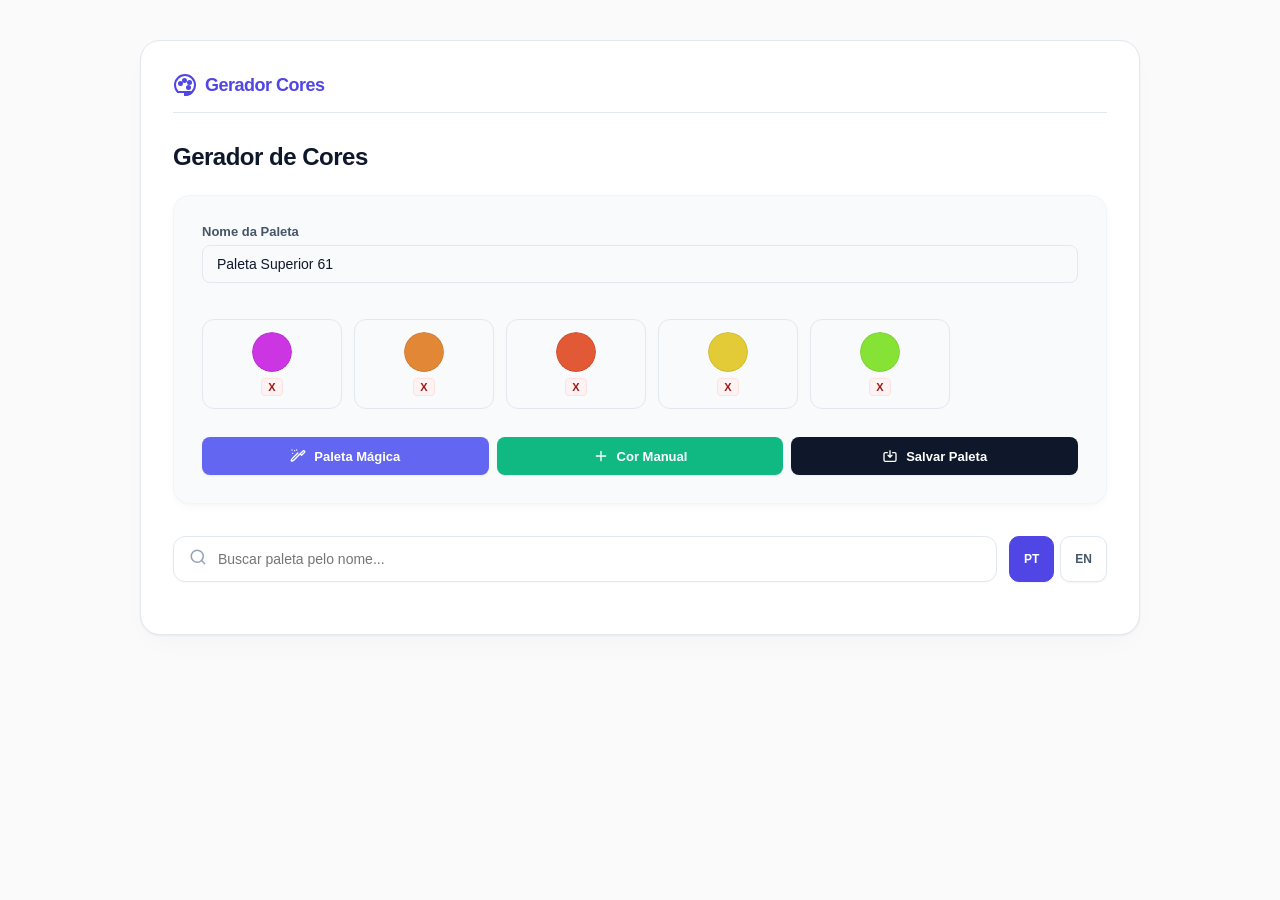
==== index.html @ beafa52e "Create index.html" ====
<!DOCTYPE html>
<html lang="pt-BR">
<head>
    <meta charset="UTF-8">
    <meta name="viewport" content="width=device-width, initial-scale=1.0">
    <title>Gerador Profissional de Paletas de Cores</title>
    <link rel="stylesheet" href="style.css">
<style>

</style>
</head>
<body>

<div id="app"></div>

<script src="js-global.js"></script>
    <script src="js-assets.js"></script>
    <script src="js-utils.js"></script>
    <script src="js-toast.js"></script>
    <script src="js-palette.js"></script>
     <script src="js-search.js"></script>
    <script src="js-pagination.js"></script>
 <script src="main.js"></script>


</body>
</html>
---- style.css ----
body{font-family:-apple-system,BlinkMacSystemFont,"Inter","Segoe UI",Roboto,sans-serif;margin:0;padding:40px 16px;background:#fafafa;color:#0f172a;-webkit-font-smoothing:antialiased;user-select:none;-webkit-user-select:none;-moz-user-select:none;-ms-user-select:none}#app{max-width:1000px;margin:0 auto;background:#ffffff;padding:32px;border-radius:20px;box-shadow:0 1px 2px 0 rgba(0,0,0,0.05),0 12px 30px -10px rgba(0,0,0,0.04);border:1px solid #e2e8f0;box-sizing:border-box;width:100%;overflow:hidden}.flex{display:flex;gap:12px;flex-wrap:wrap;margin-bottom:20px;align-items:center;width:100%;box-sizing:border-box}.btn{display:inline-flex;align-items:center;justify-content:center;gap:8px;padding:10px 18px;border:1px solid transparent;border-radius:8px;cursor:pointer;background:#4f46e5;color:#ffffff;font-weight:600;font-size:13px;transition:all .2s cubic-bezier(0.4,0,0.2,1);box-shadow:0 1px 2px 0 rgba(0,0,0,0.05);white-space:nowrap;flex-shrink:0}.btn:hover{background:#4338ca;transform:translateY(-1px);box-shadow:0 4px 12px rgba(79,70,229,0.12)}.btn-danger{background:#fef2f2;color:#991b1b;border:1px solid #fee2e2;box-shadow:none}.btn-danger:hover{background:#fee2e2;color:#991b1b;border-color:#fca5a5;box-shadow:0 4px 12px rgba(220,38,38,0.08);transform:translateY(-1px)}.color-picker-wrapper{display:flex;flex-direction:column;align-items:center;gap:6px;background:#f8fafc;padding:12px;border-radius:12px;position:relative;border:1px solid #e2e8f0;transition:border-color .2s;flex:1;min-width:100px;max-width:140px;box-sizing:border-box}.color-picker-wrapper:hover{border-color:#cbd5e1}.palette-card{border:1px solid #f1f5f9;padding:28px;border-radius:16px;margin-bottom:24px;background:#ffffff;box-shadow:0 1px 2px 0 rgba(0,0,0,0.02),0 4px 12px -2px rgba(0,0,0,0.03);transition:all .3s cubic-bezier(0.4,0,0.2,1);display:flex;flex-direction:column;width:100%;box-sizing:border-box}.palette-card:hover{transform:translateY(-1px);box-shadow:0 12px 20px -8px rgba(0,0,0,0.04),0 4px 10px -2px rgba(0,0,0,0.02);border-color:#e2e8f0}.palette-card .flex[style*="gap:16px"],#colorsContainer{display:flex;flex-direction:row;flex-wrap:nowrap;overflow-x:auto;padding-bottom:8px;margin-bottom:12px;scroll-behavior:smooth;-webkit-overflow-scrolling:touch;width:100%;align-items:flex-start;box-sizing:border-box}.palette-card .flex[style*="gap:16px"]::-webkit-scrollbar,#colorsContainer::-webkit-scrollbar{height:5px}.palette-card .flex[style*="gap:16px"]::-webkit-scrollbar-track,#colorsContainer::-webkit-scrollbar-track{background:transparent}.palette-card .flex[style*="gap:16px"]::-webkit-scrollbar-thumb,#colorsContainer::-webkit-scrollbar-thumb{background:#e2e8f0;border-radius:10px;transition:background .2s}.palette-card .flex[style*="gap:16px"]::-webkit-scrollbar-thumb:hover,#colorsContainer::-webkit-scrollbar-thumb:hover{background:#cbd5e1}.color-item{display:flex;flex-direction:column;align-items:center;gap:6px;cursor:pointer;flex:0 0 76px;text-align:center;box-sizing:border-box}.color-box{display:block;width:54px;height:54px;border-radius:12px;border:none;box-shadow:0 4px 10px rgba(0,0,0,0.03),inset 0 0 0 1px rgba(0,0,0,0.04);transition:transform .2s cubic-bezier(0.34,1.56,0.64,1);-webkit-user-drag:none}.color-item:hover .color-box{transform:scale(1.08) translateY(-1px)}.color-name{font-size:11px;font-weight:600;color:#475569;background:#f1f5f9;padding:4px 6px;border-radius:6px;word-break:break-word;line-height:1.2;transition:all .2s;width:100%;box-sizing:border-box}.color-item:hover .color-name{background:#4f46e5;color:#ffffff}svg{width:16px;height:16px;fill:none;stroke:currentColor;stroke-width:2;stroke-linecap:round;stroke-linejoin:round;flex-shrink:0}input[type="text"]{padding:10px 14px;border:1px solid #e2e8f0;border-radius:8px;font-size:14px;width:100%;max-width:320px;transition:all .2s;background:#f8fafc;color:#0f172a;box-sizing:border-box}input[type="text"]:focus{outline:none;border-color:#4f46e5;background:#ffffff;box-shadow:0 0 0 4px rgba(79,70,229,0.08)}input[type="color"]{border:none;width:40px;height:40px;border-radius:50%;cursor:pointer;background:none;padding:0}input[type="color"]::-webkit-color-swatch-wrapper{padding:0}input[type="color"]::-webkit-color-swatch{border:none;border-radius:50%;box-shadow:inset 0 0 0 1px rgba(0,0,0,0.08)}#toast-container{position:fixed;bottom:20px;right:20px;z-index:9999;display:flex;flex-direction:column;gap:10px;max-width:calc(100% - 40px)}.toast{background:#0f172a;color:#ffffff;padding:12px 24px;border-radius:10px;box-shadow:0 10px 15px -3px rgba(0,0,0,0.08);display:flex;align-items:center;gap:10px;font-size:13px;font-weight:500;animation:slideIn .3s cubic-bezier(0.16,1,0.3,1),fadeOut .3s ease-in 2.7s forwards;word-break:break-word}.palette-divider{border:0;border-top:1px solid #e2e8f0;margin:32px 0;width:100%}.pag-btn{background:#ffffff;color:#475569;border:1px solid #e2e8f0;box-shadow:none;padding:8px 12px;border-radius:8px;font-size:13px;font-weight:600;transition:all .2s}.pag-btn:hover{background:#f8fafc;color:#0f172a;border-color:#cbd5e1}.pag-btn-active{background:#4f46e5 !important;color:#ffffff !important;border-color:#4f46e5 !important;box-shadow:0 1px 3px rgba(79,70,229,0.2) !important}.clear-search-btn{position:absolute;right:12px;top:50%;transform:translateY(-50%);background:none;border:none;color:#64748b;cursor:pointer;padding:0;display:none;align-items:center;justify-content:center;transition:all .2s ease;border-radius:50%;width:24px;height:24px;box-sizing:border-box}.clear-search-btn:hover{background:#f1f5f9;color:#0f172a}.clear-search-btn svg{width:14px;height:14px;stroke-width:2.5}@media(max-width:768px){body{padding:16px 8px}#app{padding:20px;border-radius:16px}.palette-card{padding:20px 16px;margin-bottom:16px}.flex{flex-direction:column;align-items:stretch}.top-nav-flex{flex-direction:column !important;align-items:stretch !important}.scroll-nav{width:100% !important}input[type="text"]{max-width:none}#colorsContainer{display:grid !important;grid-template-columns:repeat(auto-fill,minmax(90px,1fr)) !important;gap:12px !important;overflow-x:visible !important;padding-bottom:0 !important}.color-picker-wrapper{flex-direction:column;justify-content:center;width:100%;max-width:100%;min-width:0;height:auto}#toast-container{left:16px;right:16px;bottom:16px}.palette-divider{margin:24px 0}#paginationContainer{flex-direction:column;gap:12px;align-items:center;text-align:center}}
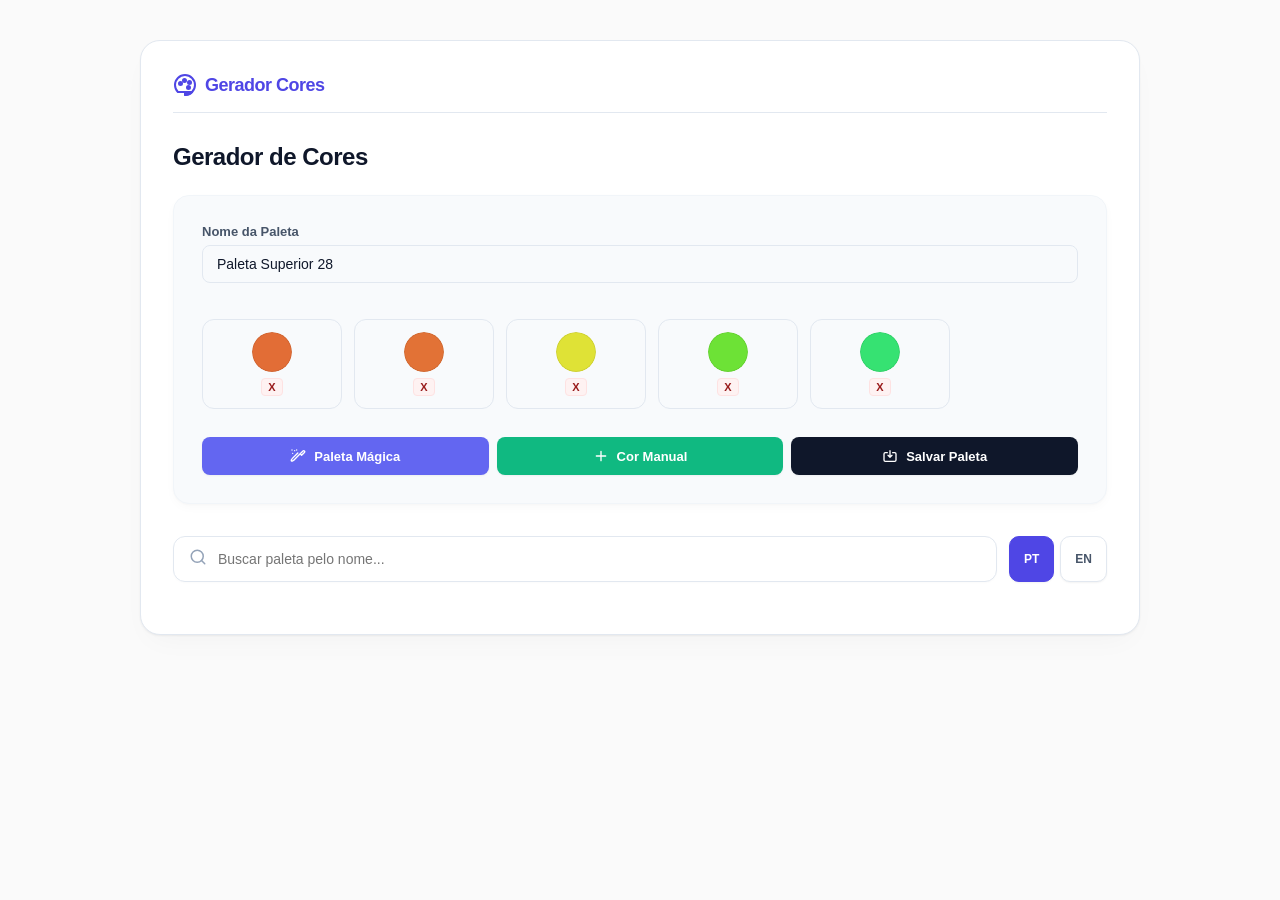
==== commit 0e9e68f0: "Update index.html" ====
--- a/index.html
+++ b/index.html
@@ -5,6 +5,7 @@
     <meta name="viewport" content="width=device-width, initial-scale=1.0">
     <title>Gerador Profissional de Paletas de Cores</title>
     <link rel="stylesheet" href="style.css">
+    <link rel="icon" href="[data-uri]">
 <style>
 
 </style>
